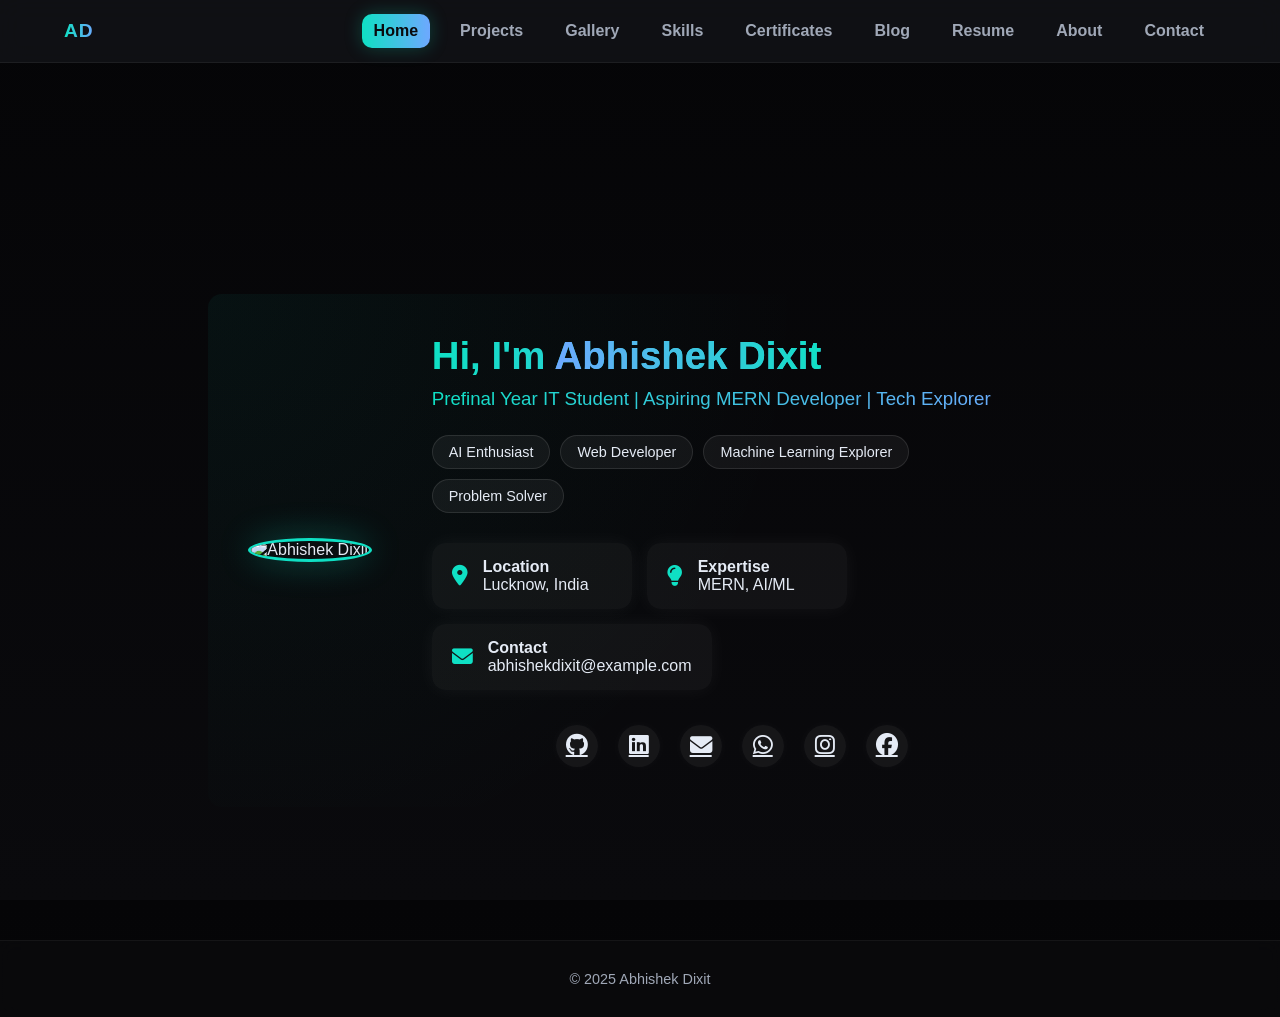
==== index.html @ 960accbf "initial commit" ====
<!DOCTYPE html>
<html lang="en">
<head>
<meta charset="UTF-8">
<meta name="viewport" content="width=device-width,initial-scale=1.0">
<title>Home | Abhishek Dixit</title>
<link rel="stylesheet" href="style.css">
<link rel="stylesheet" href="https://cdnjs.cloudflare.com/ajax/libs/font-awesome/6.5.0/css/all.min.css">
</head>
<body>

<header class="navbar">
  <div class="nav-container">
    <div class="logo">AD</div>
    <nav class="nav-links" id="navLinks">
      <a href="index.html" class="nav-item active">Home</a>
      <a href="projects.html" class="nav-item">Projects</a>
      <a href="gallery.html" class="nav-item">Gallery</a>
      <a href="skills.html" class="nav-item">Skills</a>
      <a href="certificates.html" class="nav-item">Certificates</a>
      <a href="blog.html" class="nav-item">Blog</a>
      <a href="resume.html" class="nav-item">Resume</a>
      <a href="about.html" class="nav-item">About</a>
      <a href="contact.html" class="nav-item">Contact</a>
    </nav>
    <div class="hamburger" onclick="toggleMenu()">☰</div>
  </div>
</header>

<main>
<section class="home">
  <div class="home-container">
    <!-- Left Side - Profile Photo -->
    <div class="profile-pic">
      <img src="" alt="Abhishek Dixit">
    </div>

    <!-- Right Side - Info -->
    <div class="intro-text">
      <h1>Hi, I'm <span>Abhishek Dixit</span></h1>
      <h3>Prefinal Year IT Student | Aspiring MERN Developer | Tech Explorer</h3>

      <div class="tag-list">
        <span>AI Enthusiast</span>
        <span>Web Developer</span>
        <span>Machine Learning Explorer</span>
        <span>Problem Solver</span>
      </div>

      <div class="info-boxes">
        <div class="info-box">
          <i class="fa-solid fa-location-dot"></i>
          <div><strong>Location</strong><br>Lucknow, India</div>
        </div>
        <div class="info-box">
          <i class="fa-solid fa-lightbulb"></i>
          <div><strong>Expertise</strong><br>MERN, AI/ML</div>
        </div>
        <div class="info-box">
          <i class="fa-solid fa-envelope"></i>
          <div><strong>Contact</strong><br>abhishekdixit@example.com</div>
        </div>
      </div>

      <div class="social-icons">
        <a href="#"><i class="fab fa-github"></i></a>
        <a href="#"><i class="fab fa-linkedin"></i></a>
        <a href="#"><i class="fa-solid fa-envelope"></i></a>
        <a href="#"><i class="fab fa-whatsapp"></i></a>
        <a href="#"><i class="fab fa-instagram"></i></a>
        <a href="#"><i class="fab fa-facebook"></i></a>
      </div>
    </div>
  </div>
</section>
</main>

<footer>© 2025 Abhishek Dixit</footer>

<script>
function toggleMenu() {
  document.getElementById("navLinks").classList.toggle("active");
}
</script>

</body>
</html>
---- style.css ----
/* === GLOBAL THEME VARIABLES === */ :root { --bg-dark: #0a0a0d; --bg-card: #111216; --text-light: #e5ebf5; --text-muted: #a0a8b7; --accent1: #0fe0c4; --accent2: #6ea8ff; --radius: 14px; } /* === GLOBAL STYLES === */ * { margin: 0; padding: 0; box-sizing: border-box; font-family: "Poppins", sans-serif; } /* === FLEX PAGE LAYOUT (Footer always bottom) === */ html, body { height: 100%; display: flex; flex-direction: column; } body { background: linear-gradient(180deg, #050507, #0a0a0d); color: var(--text-light); min-height: 100vh; overflow-x: hidden; margin-top: 80px; flex: 1; } main, section { flex: 1; } /* === UNIVERSAL NAVBAR === */ .navbar { position: fixed; top: 0; left: 0; width: 100%; background: rgba(20, 22, 26, 0.7); backdrop-filter: blur(12px); border-bottom: 1px solid rgba(255, 255, 255, 0.06); z-index: 1000; } .nav-container { max-width: 1200px; margin: 0 auto; padding: 14px 24px; display: flex; justify-content: space-between; align-items: center; } .logo { font-weight: 800; font-size: 1.2rem; letter-spacing: 1px; background: linear-gradient(90deg, var(--accent1), var(--accent2)); -webkit-background-clip: text; -webkit-text-fill-color: transparent; } .nav-links { display: flex; gap: 18px; align-items: center; } .nav-item { color: var(--text-muted); text-decoration: none; font-weight: 600; transition: 0.3s ease; padding: 8px 12px; border-radius: 8px; } .nav-item:hover { color: #fff; background: linear-gradient(90deg, var(--accent1), var(--accent2)); -webkit-background-clip: text; -webkit-text-fill-color: transparent; } .nav-item.active { color: #0a0a0d; background: linear-gradient(90deg, var(--accent1), var(--accent2)); box-shadow: 0 0 18px rgba(15, 224, 196, 0.25); border-radius: 10px; } .hamburger { display: none; font-size: 22px; color: var(--accent1); cursor: pointer; } @media (max-width: 900px) { .nav-links { position: fixed; top: 65px; right: -100%; flex-direction: column; background: rgba(0, 0, 0, 0.92); width: 80%; height: 100vh; padding-top: 40px; transition: 0.4s ease; } .nav-links.active { right: 0; } .nav-item { display: block; font-size: 1.2rem; } .hamburger { display: block; } } /* === PAGE LAYOUTS === */ section { max-width: 1100px; margin: 0 auto; padding: 60px 20px; } h1, h2, h3 { background: linear-gradient(90deg, var(--accent1), var(--accent2)); -webkit-background-clip: text; -webkit-text-fill-color: transparent; } p { color: var(--text-muted); margin-top: 10px; } /* === HOME === */ .home { text-align: center; margin-top: 100px; } .home img { width: 180px; height: 180px; border-radius: 50%; border: 3px solid var(--accent1); box-shadow: 0 0 25px rgba(15, 224, 196, 0.3); object-fit: cover; } /* === GALLERY === */ .gallery-grid { display: grid; grid-template-columns: repeat(auto-fit, minmax(250px, 1fr)); gap: 20px; margin-top: 40px; } .gallery-grid img { width: 100%; border-radius: var(--radius); transition: 0.3s ease; box-shadow: 0 0 25px rgba(255,255,255,0.05); } .gallery-grid img:hover { transform: scale(1.03); box-shadow: 0 0 25px rgba(15, 224, 196, 0.25); } /* === CARDS (Projects, Certificates, Blog) === */ .cards { display: grid; grid-template-columns: repeat(auto-fit, minmax(270px, 1fr)); gap: 25px; margin-top: 40px; } .card { background: var(--bg-card); padding: 20px; border-radius: var(--radius); transition: 0.3s ease; box-shadow: 0 0 20px rgba(255,255,255,0.05); } .card:hover { transform: translateY(-5px); box-shadow: 0 0 25px rgba(15, 224, 196, 0.25); } /* === SKILLS === */ .skills-container { display: flex; flex-wrap: wrap; justify-content: center; gap: 25px; margin-top: 40px; } .skill { background: var(--bg-card); padding: 25px 30px; border-radius: var(--radius); box-shadow: 0 0 15px rgba(255,255,255,0.05); text-align: center; transition: 0.3s ease; } .skill:hover { transform: translateY(-5px); box-shadow: 0 0 20px rgba(15, 224, 196, 0.25); } /* === CONTACT === */ .contact form { max-width: 500px; margin: 30px auto; display: flex; flex-direction: column; gap: 15px; } .contact input, .contact textarea { padding: 12px 15px; border-radius: var(--radius); background: #121316; color: #fff; border: 1px solid rgba(255,255,255,0.1); } .contact button { background: linear-gradient(90deg, var(--accent1), var(--accent2)); border: none; color: #000; padding: 12px; border-radius: var(--radius); cursor: pointer; font-weight: 600; transition: 0.3s; } .contact button:hover { opacity: 0.9; } /* === RESUME === */ .resume iframe { width: 100%; height: 600px; border: none; border-radius: var(--radius); box-shadow: 0 0 25px rgba(255,255,255,0.05); } .resume a { display: inline-block; margin-top: 15px; background: linear-gradient(90deg, var(--accent1), var(--accent2)); color: #000; font-weight: 600; padding: 10px 18px; border-radius: 25px; text-decoration: none; box-shadow: 0 0 15px rgba(15, 224, 196, 0.25); } /* === FOOTER (Always at Bottom) === */ footer { text-align: center; padding: 30px 0; color: var(--text-muted); font-size: 0.9rem; border-top: 1px solid rgba(255,255,255,0.05); margin-top: auto; background: rgba(10, 10, 13, 0.8); backdrop-filter: blur(8px); } /* === SOCIAL ICONS (Home Page) === */ .connect-text { margin-top: 60px; font-weight: 600; color: var(--text-muted); text-transform: uppercase; letter-spacing: 1px; } .social-icons { margin-top: 20px; display: flex; justify-content: center; gap: 25px; } .social-icons a { display: inline-flex; justify-content: center; align-items: center; width: 45px; height: 45px; border-radius: 50%; background: rgba(255,255,255,0.05); color: var(--text-light); font-size: 1.2rem; transition: 0.3s ease; box-shadow: 0 0 12px rgba(255,255,255,0.03); } .social-icons a:hover { background: linear-gradient(135deg, var(--accent1), var(--accent2)); color: #0a0a0d; transform: scale(1.1); box-shadow: 0 0 20px rgba(15, 224, 196, 0.4); } /* === GALLERY CATEGORY NAV === */ .gallery-nav { display: flex; justify-content: center; gap: 18px; margin-top: 35px; margin-bottom: 40px; } .gbtn { background: transparent; border: 1px solid rgba(255,255,255,0.1); color: var(--text-muted); padding: 10px 24px; border-radius: 40px; cursor: pointer; font-weight: 600; font-size: 0.95rem; transition: all 0.3s ease; box-shadow: 0 0 10px rgba(255,255,255,0.05); } .gbtn:hover { border-color: var(--accent1); color: var(--accent1); box-shadow: 0 0 12px rgba(15, 224, 196, 0.25); transform: translateY(-2px); } .gbtn.active { background: linear-gradient(90deg, var(--accent1), var(--accent2)); color: #0a0a0d; box-shadow: 0 0 20px rgba(15,224,196,0.3); border: none; } /* === BLOG PAGE === */ .blog { text-align: center; margin-top: 100px; } .blog h1 { font-size: 2.3rem; background: linear-gradient(90deg, #6ea8ff, #0fe0c4); -webkit-background-clip: text; -webkit-text-fill-color: transparent; } .blog p { color: var(--text-muted); margin-top: 10px; font-size: 1rem; } .blog-grid { display: grid; grid-template-columns: repeat(auto-fit, minmax(300px, 1fr)); gap: 25px; margin-top: 50px; } .blog-card { background: var(--bg-card); padding: 25px; border-radius: var(--radius); box-shadow: 0 0 20px rgba(255,255,255,0.05); transition: 0.3s ease; text-align: left; } .blog-card:hover { transform: translateY(-5px); box-shadow: 0 0 25px rgba(15, 224, 196, 0.25); } .blog-card h3 { color: var(--text-light); font-size: 1.2rem; } .blog-card p { color: var(--text-muted); margin-top: 8px; font-size: 0.95rem; line-height: 1.6; } .reactions { display: flex; align-items: center; gap: 10px; margin-top: 18px; color: var(--text-muted); } .reactions i { cursor: pointer; transition: 0.3s ease; } .reactions i:hover { color: var(--accent1); transform: scale(1.2); } /* === SKILLS PAGE === */ .skills { text-align: center; margin-top: 100px; } .skills h1 { font-size: 2.3rem; background: linear-gradient(90deg, var(--accent2), var(--accent1)); -webkit-background-clip: text; -webkit-text-fill-color: transparent; } .skills p { color: var(--text-muted); margin-top: 10px; font-size: 1rem; } .skills-container { display: flex; flex-wrap: wrap; justify-content: center; gap: 30px; margin-top: 60px; background: rgba(255,255,255,0.02); padding: 50px 20px; border-radius: var(--radius); box-shadow: inset 0 0 30px rgba(15, 224, 196, 0.05); } .skill-icon { width: 90px; height: 90px; border-radius: 50%; background: rgba(255,255,255,0.05); display: flex; justify-content: center; align-items: center; transition: 0.4s ease; box-shadow: 0 0 15px rgba(15,224,196,0.08); position: relative; } .skill-icon img { width: 45px; height: 45px; filter: drop-shadow(0 0 8px rgba(15,224,196,0.2)); } .skill-icon:hover { transform: scale(1.15); box-shadow: 0 0 30px rgba(15,224,196,0.4); } .skill-icon::before { content: ""; position: absolute; width: 100%; height: 100%; border-radius: 50%; background: radial-gradient(circle, rgba(15,224,196,0.25), transparent 70%); opacity: 0; transition: opacity 0.4s; } .skill-icon:hover::before { opacity: 1; } /* === SKILLS GRID (below icons) === */ .skills-grid { display: grid; grid-template-columns: repeat(auto-fit, minmax(260px, 1fr)); gap: 25px; margin-top: 70px; text-align: left; } .skill-box { background: rgba(255,255,255,0.03); border-radius: var(--radius); padding: 25px; box-shadow: 0 0 20px rgba(255,255,255,0.05); transition: 0.3s ease; } .skill-box:hover { transform: translateY(-5px); box-shadow: 0 0 25px rgba(15, 224, 196, 0.25); } .skill-box h3 { color: var(--text-light); font-weight: 700; font-size: 1.1rem; margin-bottom: 10px; } .skill-box ul { list-style: none; padding-left: 0; } .skill-box ul li { color: var(--text-muted); margin-bottom: 8px; position: relative; padding-left: 15px; } .skill-box ul li::before { content: "•"; position: absolute; left: 0; color: var(--accent1); } /* === HOME PAGE === */ .home { display: flex; justify-content: center; align-items: center; min-height: calc(100vh - 120px); margin-top: 80px; } .home-container { display: flex; flex-wrap: wrap; align-items: center; justify-content: center; gap: 60px; max-width: 1100px; padding: 40px; background: radial-gradient(circle at top left, rgba(15,224,196,0.05), transparent 60%); border-radius: var(--radius); } .profile-pic img { width: 220px; height: 220px; border-radius: 50%; border: 3px solid var(--accent1); box-shadow: 0 0 35px rgba(15,224,196,0.3); object-fit: cover; } .intro-text { flex: 1; text-align: left; max-width: 600px; } .intro-text h1 { font-size: 2.4rem; font-weight: 800; } .intro-text h1 span { background: linear-gradient(90deg, var(--accent2), var(--accent1)); -webkit-background-clip: text; -webkit-text-fill-color: transparent; } .intro-text h3 { color: var(--text-muted); font-weight: 400; margin-top: 10px; } .tag-list { margin-top: 25px; display: flex; flex-wrap: wrap; gap: 10px; } .tag-list span { background: rgba(255,255,255,0.05); border: 1px solid rgba(255,255,255,0.1); padding: 8px 16px; border-radius: 25px; font-size: 0.9rem; color: var(--text-light); transition: 0.3s; } .tag-list span:hover { color: var(--accent1); border-color: var(--accent1); box-shadow: 0 0 12px rgba(15,224,196,0.3); } .info-boxes { display: flex; flex-wrap: wrap; gap: 15px; margin-top: 30px; } .info-box { background: rgba(255,255,255,0.04); border-radius: var(--radius); padding: 15px 20px; display: flex; align-items: center; gap: 15px; min-width: 200px; transition: 0.3s ease; box-shadow: 0 0 20px rgba(255,255,255,0.05); } .info-box:hover { transform: translateY(-3px); box-shadow: 0 0 25px rgba(15,224,196,0.25); } .info-box i { font-size: 1.3rem; color: var(--accent1); } .social-icons { margin-top: 35px; display: flex; gap: 20px; } .social-icons a { font-size: 1.4rem; color: var(--text-light); background: rgba(255,255,255,0.05); border-radius: 50%; width: 42px; height: 42px; display: flex; justify-content: center; align-items: center; transition: 0.3s; } .social-icons a:hover { background: linear-gradient(90deg, var(--accent1), var(--accent2)); color: #000; box-shadow: 0 0 20px rgba(15,224,196,0.25); } @media (max-width: 900px) { .home-container { flex-direction: column; text-align: center; } .intro-text { text-align: center; } .info-boxes { justify-content: center; } .social-icons { justify-content: center; } } /* === CERTIFICATES PAGE === */ .certificates { text-align: center; margin-top: 100px; } .certificates h1 { font-size: 2.3rem; background: linear-gradient(90deg, var(--accent1), var(--accent2)); -webkit-background-clip: text; -webkit-text-fill-color: transparent; } .certificates p { color: var(--text-muted); margin-top: 10px; } .category-tabs { margin-top: 25px; display: flex; justify-content: center; gap: 15px; } .tab-btn { background: transparent; border: 1px solid rgba(255,255,255,0.15); color: var(--text-light); padding: 8px 20px; border-radius: 25px; cursor: pointer; font-weight: 600; transition: 0.3s; } .tab-btn.active, .tab-btn:hover { border-color: var(--accent1); color: var(--accent1); box-shadow: 0 0 15px rgba(15,224,196,0.3); } .cert-grid { display: grid; grid-template-columns: repeat(auto-fit, minmax(280px, 1fr)); gap: 25px; margin-top: 50px; justify-items: center; } .cert-card { background: rgba(255,255,255,0.03); border-radius: var(--radius); overflow: hidden; box-shadow: 0 0 20px rgba(255,255,255,0.05); transition: 0.3s ease; width: 280px; } .cert-card:hover { transform: translateY(-5px); box-shadow: 0 0 25px rgba(15,224,196,0.25); } .cert-card img { width: 100%; height: 180px; object-fit: cover; border-bottom: 1px solid rgba(255,255,255,0.08); } .cert-info { padding: 15px; } .cert-info h3 { color: var(--text-light); font-size: 1.1rem; margin-bottom: 5px; } .cert-info p { color: var(--text-muted); font-size: 0.9rem; margin-bottom: 12px; } .view-btn { background: linear-gradient(90deg, var(--accent1), var(--accent2)); color: #000; padding: 8px 14px; border-radius: 8px; font-weight: 600; text-decoration: none; transition: 0.3s ease; } .view-btn:hover { opacity: 0.9; } .hidden { display: none; } /* === ABOUT PAGE === */ .about { max-width: 1100px; margin: 100px auto 60px; padding: 0 20px; text-align: center; } .about h1 { font-size: 2.3rem; background: linear-gradient(90deg, var(--accent1), var(--accent2)); -webkit-background-clip: text; -webkit-text-fill-color: transparent; } .about .subtitle { color: var(--text-muted); margin-top: 10px; font-size: 1rem; } .about-container { display: flex; flex-wrap: wrap; justify-content: center; align-items: flex-start; gap: 50px; margin-top: 50px; text-align: left; } .about-left img { width: 260px; height: 260px; border-radius: 50%; object-fit: cover; border: 3px solid var(--accent1); box-shadow: 0 0 30px rgba(15,224,196,0.3); } .about-right { max-width: 600px; } .about-right h2 { font-size: 1.7rem; font-weight: 700; } .about-right h2 span { background: linear-gradient(90deg, var(--accent1), var(--accent2)); -webkit-background-clip: text; -webkit-text-fill-color: transparent; } .about-right .bio { margin-top: 15px; color: var(--text-muted); line-height: 1.7; } .about-info { margin-top: 30px; display: grid; grid-template-columns: repeat(auto-fit, minmax(250px, 1fr)); gap: 25px; } .info-block { background: rgba(255,255,255,0.03); border-radius: var(--radius); padding: 20px; box-shadow: 0 0 15px rgba(255,255,255,0.05); transition: 0.3s ease; } .info-block:hover { transform: translateY(-5px); box-shadow: 0 0 25px rgba(15,224,196,0.25); } .info-block h4 { color: var(--accent1); margin-bottom: 8px; font-size: 1rem; } .info-block p { color: var(--text-light); font-size: 0.95rem; } @media (max-width: 900px) { .about-container { flex-direction: column; align-items: center; text-align: center; } .about-right { text-align: center; } .about-info { grid-template-columns: 1fr; } } /* === ABOUT PAGE (Professional Layout) === */ .about-section { max-width: 900px; margin: 120px auto; padding: 40px 20px; background: rgba(255,255,255,0.03); border-radius: var(--radius); box-shadow: 0 0 30px rgba(255,255,255,0.05); } .about-box h1 { font-size: 2.3rem; color: var(--accent2); margin-bottom: 20px; border-left: 4px solid var(--accent1); padding-left: 10px; } .about-box p { color: var(--text-muted); line-height: 1.8; margin-bottom: 15px; font-size: 1rem; } .about-box .highlight { color: var(--accent1); font-weight: 600; } .education-section { margin-top: 50px; } .education-section h2 { font-size: 1.8rem; color: var(--accent2); margin-bottom: 20px; border-left: 4px solid var(--accent1); padding-left: 10px; } .edu-card { background: rgba(255,255,255,0.04); border-radius: var(--radius); padding: 20px; margin-bottom: 20px; box-shadow: 0 0 20px rgba(255,255,255,0.05); transition: 0.3s ease; } .edu-card:hover { transform: translateY(-4px); box-shadow: 0 0 25px rgba(15,224,196,0.25); } .edu-card h3 { color: var(--text-light); font-size: 1.1rem; margin-bottom: 5px; } .edu-card p { color: var(--text-muted); font-size: 0.95rem; } .edu-card i { color: var(--accent1); margin-right: 6px; } @media (max-width: 900px) { .about-section { margin: 90px 20px; padding: 25px; } } /* === CONTACT PAGE === */ .contact-section { text-align: center; margin: 120px auto 80px; max-width: 700px; padding: 40px 20px; background: rgba(255,255,255,0.03); border-radius: var(--radius); box-shadow: 0 0 25px rgba(255,255,255,0.05); } .contact-section h1 { font-size: 2.3rem; background: linear-gradient(90deg, var(--accent1), var(--accent2)); -webkit-background-clip: text; -webkit-text-fill-color: transparent; } x .contact-subtitle { color: var(--text-muted); margin-top: 10px; margin-bottom: 30px; font-size: 1rem; } .contact-icons { display: flex; justify-content: center; flex-wrap: wrap; gap: 20px; margin-bottom: 40px; } .social-icon { width: 55px; height: 55px; border-radius: 50%; background: rgba(255,255,255,0.05); display: flex; justify-content: center; align-items: center; font-size: 1.5rem; color: var(--text-light); transition: 0.4s ease; box-shadow: 0 0 20px rgba(15,224,196,0.1); } .social-icon:hover { transform: scale(1.1); color: #fff; box-shadow: 0 0 25px rgba(15,224,196,0.5); } .contact-form { display: flex; flex-direction: column; gap: 15px; } .contact-form input, .contact-form textarea { padding: 12px 15px; border-radius: var(--radius); background: #121316; color: #fff; border: 1px solid rgba(255,255,255,0.1); outline: none; font-size: 1rem; transition: 0.3s; } .contact-form input:focus, .contact-form textarea:focus { border-color: var(--accent1); box-shadow: 0 0 10px rgba(15,224,196,0.3); } .contact-form button { background: linear-gradient(90deg, var(--accent1), var(--accent2)); border: none; color: #000; padding: 12px; border-radius: var(--radius); cursor: pointer; font-weight: 600; transition: 0.3s; font-size: 1rem; } .contact-form button:hover { opacity: 0.9; transform: translateY(-2px); } /* === PROJECTS PAGE === */ .projects-section { max-width: 1200px; margin: 120px auto; padding: 0 20px; text-align: center; } .project-subtitle { color: var(--text-muted); margin-top: 10px; margin-bottom: 40px; } .project-grid { display: grid; grid-template-columns: repeat(auto-fit, minmax(330px, 1fr)); gap: 30px; } .project-card { background: rgba(255,255,255,0.03); border-radius: var(--radius); overflow: hidden; box-shadow: 0 0 20px rgba(255,255,255,0.05); transition: 0.3s ease; } .project-card:hover { transform: translateY(-8px); box-shadow: 0 0 25px rgba(15,224,196,0.3); } .project-card img { width: 100%; height: 200px; object-fit: cover; } .project-content { padding: 20px; text-align: left; } .project-content h2 { color: var(--text-light); font-size: 1.2rem; margin-bottom: 8px; } .project-content p { color: var(--text-muted); font-size: 0.95rem; margin-bottom: 15px; } .tags { display: flex; flex-wrap: wrap; gap: 8px; margin-bottom: 15px; } .tags span { background: rgba(15,224,196,0.08); color: var(--accent1); padding: 4px 10px; border-radius: 8px; font-size: 0.8rem; border: 1px solid rgba(15,224,196,0.2); } .project-links { display: flex; gap: 10px; } .btn { padding: 8px 14px; border-radius: 8px; font-weight: 600; text-decoration: none; transition: 0.3s; } .code-btn { background: rgba(255,255,255,0.05); color: var(--accent1); border: 1px solid rgba(15,224,196,0.3); } .code-btn:hover { background: var(--accent1); color: #000; } .live-btn { background: linear-gradient(90deg, var(--accent1), var(--accent2)); color: #000; } .live-btn:hover { transform: scale(1.05); box-shadow: 0 0 15px rgba(15,224,196,0.3); } @media (max-width: 900px) { .project-content { text-align: center; } .project-links { justify-content: center; } }
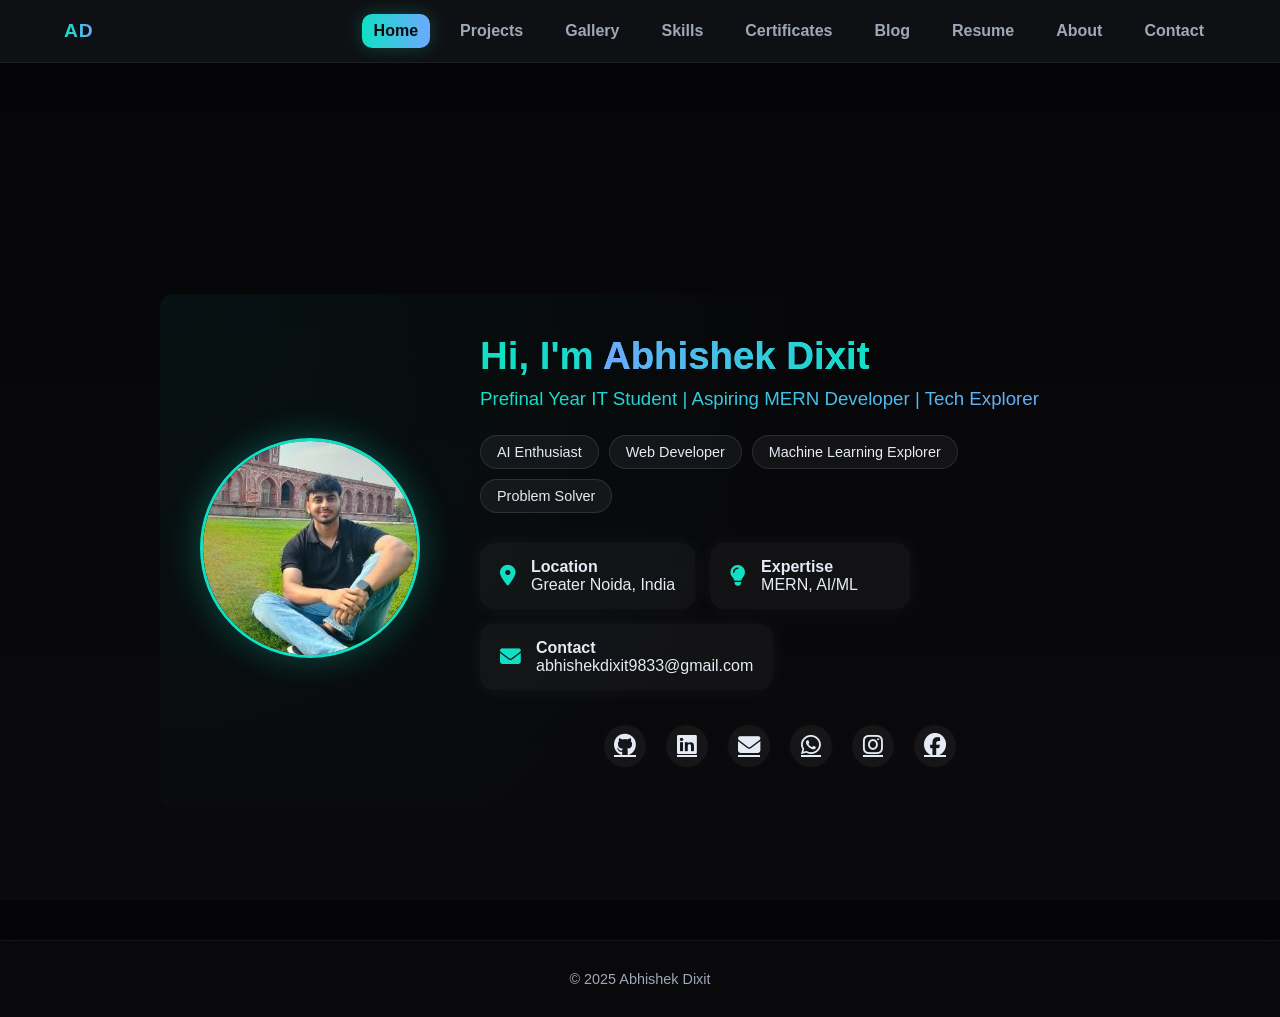
==== commit 0d2d24b9: "first commit" ====
--- a/index.html
+++ b/index.html
@@ -30,9 +30,10 @@
 <main>
 <section class="home">
   <div class="home-container">
+
     <!-- Left Side - Profile Photo -->
     <div class="profile-pic">
-      <img src="" alt="Abhishek Dixit">
+      <img src="./images/WhatsApp Image 2025-11-03 at 22.46.31.jpeg" alt="Abhishek Dixit">
     </div>
 
     <!-- Right Side - Info -->
@@ -50,7 +51,7 @@
       <div class="info-boxes">
         <div class="info-box">
           <i class="fa-solid fa-location-dot"></i>
-          <div><strong>Location</strong><br>Lucknow, India</div>
+          <div><strong>Location</strong><br>Greater Noida, India</div>
         </div>
         <div class="info-box">
           <i class="fa-solid fa-lightbulb"></i>
@@ -58,18 +59,19 @@
         </div>
         <div class="info-box">
           <i class="fa-solid fa-envelope"></i>
-          <div><strong>Contact</strong><br>abhishekdixit@example.com</div>
+          <div><strong>Contact</strong><br>abhishekdixit9833@gmail.com</div>
         </div>
       </div>
 
       <div class="social-icons">
-        <a href="#"><i class="fab fa-github"></i></a>
-        <a href="#"><i class="fab fa-linkedin"></i></a>
-        <a href="#"><i class="fa-solid fa-envelope"></i></a>
-        <a href="#"><i class="fab fa-whatsapp"></i></a>
-        <a href="#"><i class="fab fa-instagram"></i></a>
-        <a href="#"><i class="fab fa-facebook"></i></a>
+        <a href="https://github.com/Abhishek5632" target="_blank"><i class="fab fa-github"></i></a>
+        <a href="https://www.linkedin.com/in/abhishek-dixit-3336b1358/" target="_blank"><i class="fab fa-linkedin"></i></a>
+        <a href="mailto:abhishekdixit9833@gmail.com" target="_blank"><i class="fa-solid fa-envelope"></i></a>
+        <a href="https://wa.me/7985263415" target="_blank"><i class="fab fa-whatsapp"></i></a>
+        <a href="https://www.instagram.com/___abhishek_pandit/" target="_blank"><i class="fab fa-instagram"></i></a>
+        <a href="#" target="_blank"><i class="fab fa-facebook"></i></a>
       </div>
+
     </div>
   </div>
 </section>
